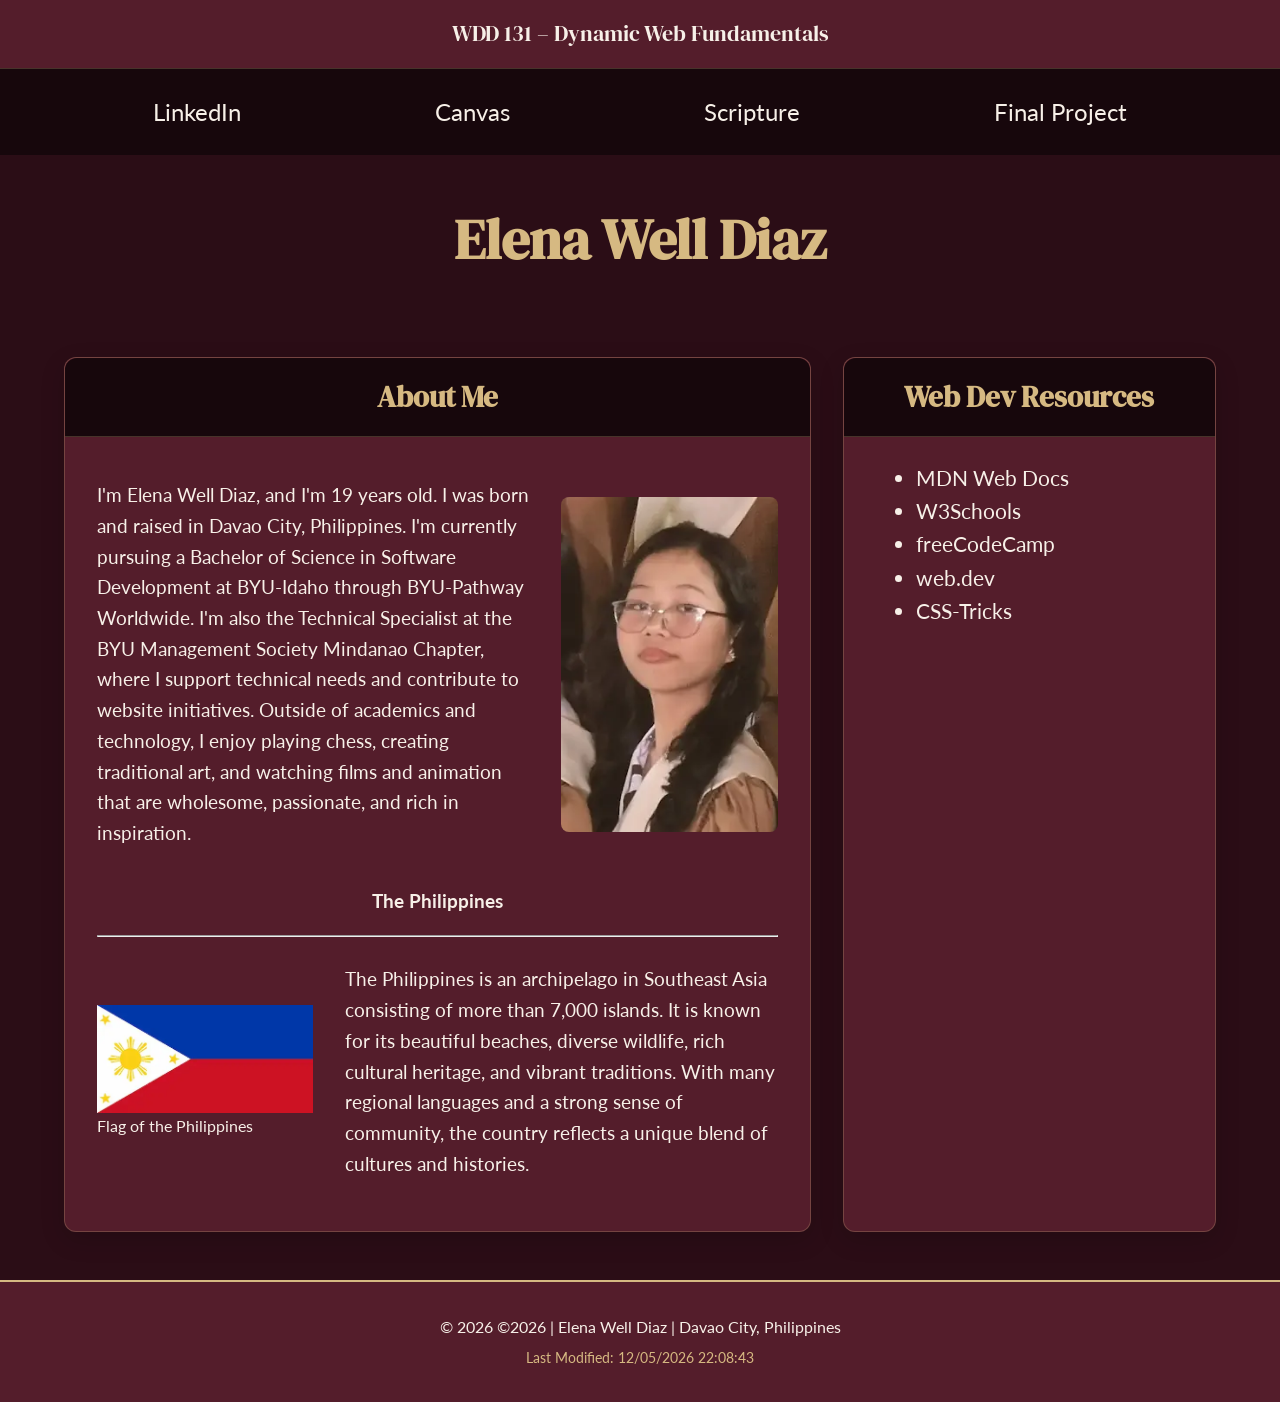
==== index.html @ 05509642 "Build WDD 131 home page" ====
<!DOCTYPE html>
<html lang="en">
<head>
    <meta charset="UTF-8">
    <meta name="viewport" content="width=device-width, initial-scale=1.0">
    <meta name="description" content="A personal website by Elena Well Diaz for WDD 131 – Dynamic Web Fundamentals, featuring an introduction, location, and web development resources.">
    <meta name="author" content="Elena Well Diaz">
    <title>WDD 131 – Dynamic Web Fundamentals – Elena Well Diaz</title>

    <link rel="preconnect" href="https://fonts.googleapis.com">
    <link rel="preconnect" href="https://fonts.gstatic.com" crossorigin>
    <link href="https://fonts.googleapis.com/css2?family=DM+Serif+Display&family=Lato:wght@400;700&display=swap" rel="stylesheet">

    <link rel="stylesheet" href="styles/base.css">
    <script src="scripts/getdates.js" defer></script>
</head>
<body>
    <header>
        <span id="course-title">WDD 131 – Dynamic Web Fundamentals</span>

        <nav>
            <a href="https://www.linkedin.com/in/elena-well-diaz-121320391/">LinkedIn</a>
            <a href="https://byupw.instructure.com/">Canvas</a>
            <a href="https://www.churchofjesuschrist.org/study/scriptures">Scripture</a>
            <a href="#">Final Project</a>
        </nav>
    </header>

    <main>
        <h1>Elena Well Diaz</h1>

        <section class="card">
            <h2>About Me</h2>

            <div class="about-layout">
                <p>I'm Elena Well Diaz, and I'm 19 years old. I was born and raised in Davao City, Philippines. I'm currently pursuing a Bachelor of Science in Software Development at BYU-Idaho through BYU-Pathway Worldwide.
                    I'm also the Technical Specialist at the BYU Management Society Mindanao Chapter, where I support technical needs and contribute to website initiatives.
                    Outside of academics and technology, I enjoy playing chess, creating traditional art, and watching films and animation that are wholesome, passionate, and rich in inspiration.</p>

                <img src="images/my-profile.webp" alt="Profile photo of Elena Well Diaz">
            </div>

            <h3>The Philippines</h3>
            <hr>

            <div class="country-layout">
                <figure>
                    <img src="images/ph-flag.webp" alt="Flag of the Philippines">
                    <figcaption>Flag of the Philippines</figcaption>
                </figure>

                <p>The Philippines is an archipelago in Southeast Asia consisting of more than 7,000 islands.
                    It is known for its beautiful beaches, diverse wildlife, rich cultural heritage, and vibrant traditions.
                    With many regional languages and a strong sense of community, the country reflects a unique blend of cultures and histories.</p>
            </div>
        </section>

        <section class="card">
            <h2>Web Dev Resources</h2>

            <ul>
                <li>
                    <a href="https://developer.mozilla.org/en-US/">MDN Web Docs</a>
                </li>
                <li>
                    <a href="https://www.w3schools.com">W3Schools</a>
                </li>
                <li>
                    <a href="https://www.freecodecamp.org/">freeCodeCamp</a>
                </li>
                <li>
                    <a href="https://web.dev/">web.dev</a>
                </li>
                <li>
                    <a href="https://css-tricks.com/">CSS-Tricks</a>
                </li>
            </ul>
        </section>
    </main>

    <footer>
        <p>
            &copy; <span id="currentyear"></span>
          ©2026 | Elena Well Diaz | Davao City, Philippines
        </p>
        <p id="lastModified"></p>
    </footer>
</body>
</html>
---- styles/base.css ----
/* Global styles */
*,
*::before,
*::after {
    box-sizing: border-box;
}

:root {
    --color-background: #2B0D16;
    --color-surface: #541D2B;
    --color-text: #F7F0E8;
    --color-accent: #D6B982;
    --font-heading: "DM Serif Display", serif;
    --font-body: "Lato", sans-serif;
}

body {
    margin: 0;
    font-family: var(--font-body);
    background-color: var(--color-background);
    color: var(--color-text);
    line-height: 1.6;
}

header {
    display: flex;
    flex-direction: column;
    align-items: stretch;
    background-color: var(--color-surface);
}

#course-title {
    display: block;
    padding: 1rem 5%;
    font-family: var(--font-heading);
    font-size: 1.4rem;
    color: var(--color-text);
    text-align: center;
}

nav {
    display: flex;
    justify-content: space-around;
    align-items: center;
    gap: 1rem;
    padding: 1rem 5%;
    background-color: #17070C;
    border-top: 1px solid rgb(214 185 130 / 25%);
}

nav a {
    color: var(--color-text);
    text-decoration: none;
    font-size: 1.5rem;
    padding: 0.5rem 0;
    transition: color 250ms ease;
}

nav a:hover {
    color: var(--color-accent);
}

nav a:focus-visible {
    outline: 2px solid var(--color-accent);
    outline-offset: 4px;
}


h1 {
    font-family: var(--font-heading);
    font-size: clamp(2.25rem, 5vw, 3.5rem);
    text-align: center;
    margin: 2.5rem 0;
    color: var(--color-accent);
}
main {
    width: min(90%, 1200px);
    margin: 0 auto 3rem;
    display: grid;
    grid-template-columns: 2fr 1fr;
    gap: 2rem;
}
main h1 {
    grid-column: 1 / -1;
}

.card {
    background-color: var(--color-surface);
    padding: 2rem;
    border: 1px solid rgb(214 185 130 / 25%);
    border-radius: 12px;
    box-shadow: 0 8px 24px rgb(0 0 0 / 15%);
}

.card h2 {
    background-color: #17070C;
    color: var(--color-accent);
    font-family: var(--font-heading);
    font-size: 1.8rem;
    text-align: center;
    margin: -2rem -2rem 1.5rem;
    padding: 1rem;
    border-bottom: 1px solid rgb(214 185 130 / 25%);
    border-radius: 12px 12px 0 0;
}

.card li {
    font-size: 1.3rem;
}


.card a {
    color: var(--color-text);
    text-decoration: none;
    transition: color 250ms ease;
}

.card p {
    font-size: 1.2rem;
}

.card a:hover {
    color: var(--color-accent);
}

.card a:focus-visible {
    outline: 2px solid var(--color-accent);
    outline-offset: 3px;
}

.card h3 {
    text-align: center;
}

.about-layout {
    display: grid;
    grid-template-columns: 2fr 1fr;
    gap: 2rem;
    align-items: center;
}

.about-layout img {
    width: 100%;
    height: auto;
    display: block;
    border-radius: 8px;
}

.country-layout {
    display: grid;
    grid-template-columns: 1fr 2fr;
    gap: 2rem;
    align-items: center;
}

.country-layout figure {
    margin: 0;
}

.country-layout img {
    width: 100%;
    height: auto;
    display: block;
}

/* This is not part of the requirement but I'm going to add this for better experience.*/

@media screen and (max-width: 600px) {
    main {
        grid-template-columns: 1fr;
    }

    .about-layout,
    .country-layout {
        grid-template-columns: 1fr;
    }
}

footer {
    background-color: var(--color-surface);
    color: var(--color-text);
    text-align: center;
    padding: 1.5rem 1rem;
    border-top: 2px solid var(--color-accent);
}

footer p {
    margin: 0.5rem 0;
}

#lastModified {
    color: var(--color-accent);
    font-size: 0.875rem;
}
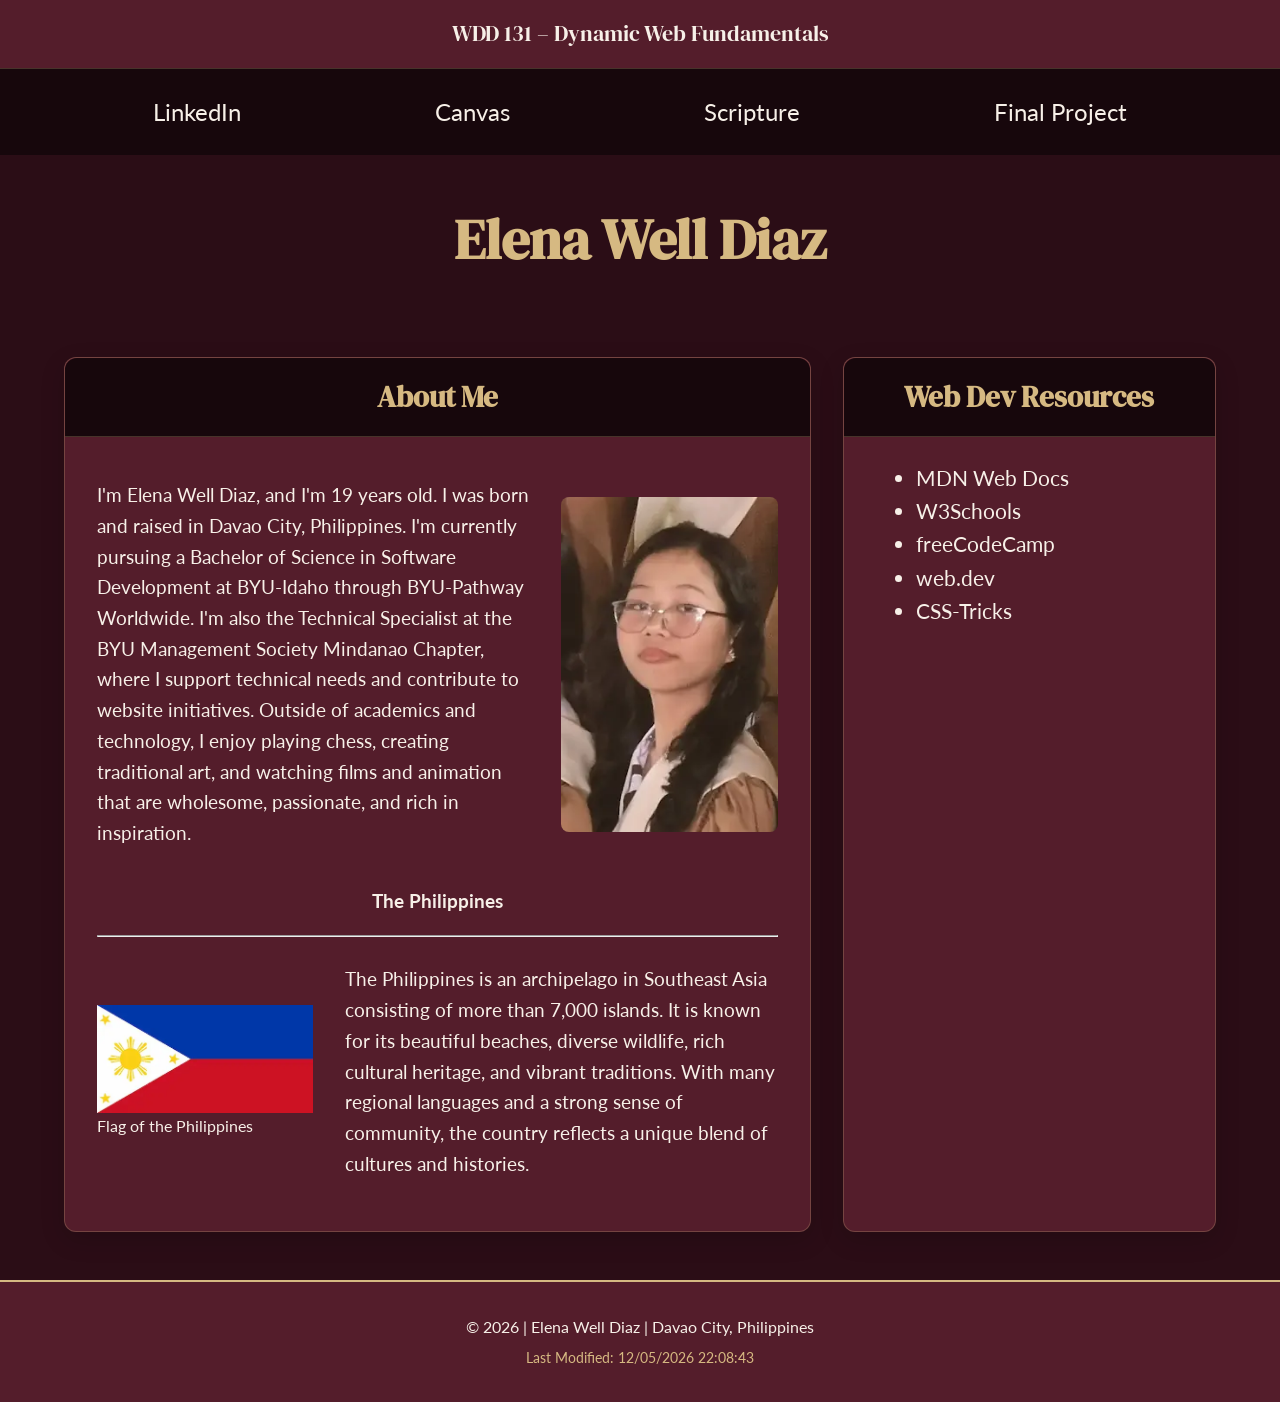
==== commit e9b3a4c6: "Fix duplicate copyright symbol" ====
--- a/index.html
+++ b/index.html
@@ -81,7 +81,7 @@
     <footer>
         <p>
             &copy; <span id="currentyear"></span>
-          ©2026 | Elena Well Diaz | Davao City, Philippines
+          | Elena Well Diaz | Davao City, Philippines
         </p>
         <p id="lastModified"></p>
     </footer>
